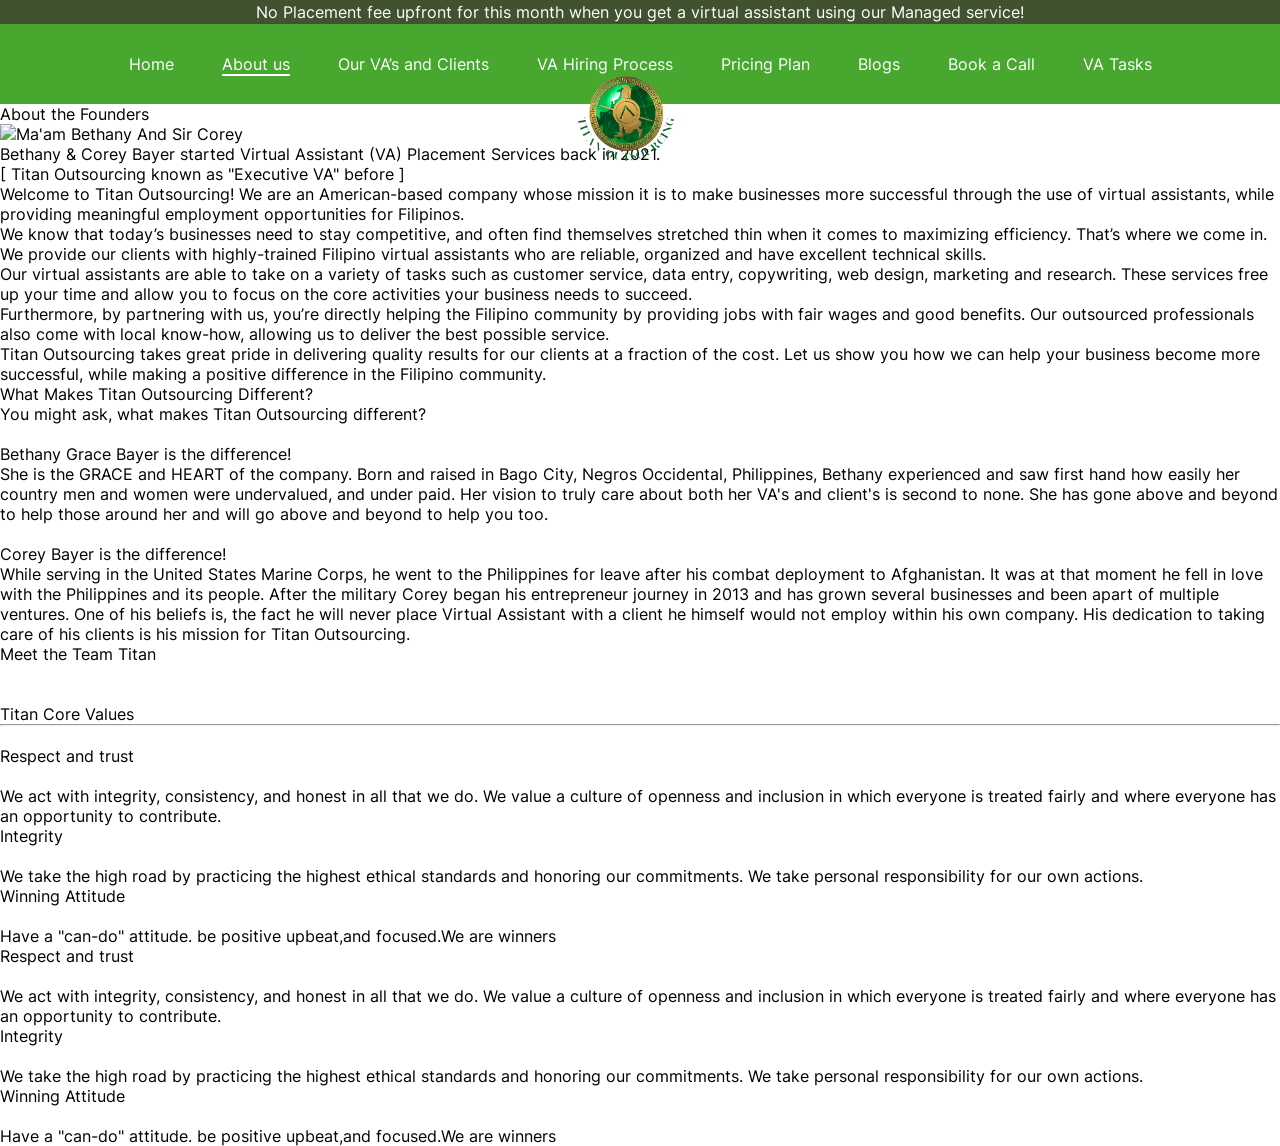
==== about.html @ 86f4141e "Add files via upload" ====
<!DOCTYPE html>
<html lang="en">
<head>
    <meta charset="UTF-8">
    <meta name="viewport" content="width=device-width, initial-scale=1.0">
    <title>About The Founders</title>
    <link rel="stylesheet" href="css/about.css">
    <link rel="stylesheet" href="css/header.css">
</head>
<body class="h-body">
    <header class="h-header">
        <div class="h-placeheader">
            <p>No Placement fee upfront for this month when you get a virtual assistant using our Managed service!</p>
        </div>
        <div class="h-header-container">
            <nav class="h-header h-nav">
                <ul class="h-ul">
                    <li class="h-li" onclick="selected_content('home')" id="home">Home</li>
                    <li class="h-li h-selected" onclick="selected_content('about')" id="about">About us</li>
                    <li class="h-li" onclick="selected_content('our_va')" id="our_va">Our VA’s and Clients </li>
                    <li class="h-li" onclick="selected_content('va')" id="va">VA Hiring Process</li>
                    <li class="h-li" onclick="selected_content('pp')" id="pp">Pricing Plan</li>
                    <li class="h-li" onclick="selected_content('blogs')" id="blogs">Blogs</li>
                    <li class="h-li" onclick="selected_content('book')" id="book">Book a Call</li>
                    <li class="h-li" onclick="selected_content('task')" id="task">VA Tasks</li>
                </ul>
            </nav>
            <div class="h-logo">
                <img src="images/Titan_Logo_png.png" alt="titan logo" class="h-img">
            </div>
        </div>
    </header>

    <div class="lawas1">
        <div class="about">
            <p>
                About the Founders
            </p>
        </div>

        <div class="unod1">

            <div class="wala1">
                <img src="images/maamsir1.png" alt="Ma'am Bethany And Sir Corey">
                <div class="overlay-text"></div>
            </div>

            <div class="tuo1">
                <div class="pamagat1">
                    <p>
                        <span class="betcolor">Bethany & Corey Bayer</span> started Virtual Assistant (VA) Placement Services back in <span class="betcolor">2021</span>.
                    </p>
                </div>
                <div class="pamagat2">
                    <p>
                        [ Titan Outsourcing known as "Executive VA" before ]
                    </p>
                </div>
                <div class="cont1">
                    <p>
                        Welcome to Titan Outsourcing! We are an American-based company whose mission it is to make businesses more successful through the use of virtual assistants, while providing meaningful employment opportunities for Filipinos.
                    </p>
                    <p>
                        We know that today’s businesses need to stay competitive, and often find themselves stretched thin when it comes to maximizing efficiency. That’s where we come in. We provide our clients with highly-trained Filipino virtual assistants who are reliable, organized and have excellent technical skills. <br>
                        Our virtual assistants are able to take on a variety of tasks such as customer service, data entry, copywriting, web design, marketing and research. These services free up your time and allow you to focus on the core activities your business needs to succeed. 
                    </p>
                    <p>
                        Furthermore, by partnering with us, you’re directly helping the Filipino community by providing jobs with fair wages and good benefits. Our outsourced professionals also come with local know-how, allowing us to deliver the best possible service. <br>
                        Titan Outsourcing takes great pride in delivering quality results for our clients at a fraction of the cost. Let us show you how we can help your business become more successful, while making a positive difference in the Filipino community.
                    </p>
                </div>
            </div>

        </div>
<!-- next naman ni sa nga something -->
        <div class="what">

            <div class="pamagat3">
                <p>
                    What Makes Titan Outsourcing Different?
                </p>
            </div>
            <div class="pamagat4">
                <p>
                    You might ask, what makes Titan Outsourcing different?
                </p>
            </div>

            <div class="bgcolor1">
                <div class="abso">
                <div class="sapic">
                <div class="wala2">
                    <img src="images/mamb.png" alt="">
                    <div class="name1">
                        <p>
                            <span class="betcolor">Bethany Grace Bayer</span> is the difference!
                        </p>
                    </div>
                    <div class="desc1">
                        <p>She is the GRACE and HEART of the company.
                        Born and raised in Bago City, Negros Occidental, Philippines, Bethany experienced and saw first hand how easily her country men and women were undervalued, and under paid.
                        Her vision to truly care about both her VA's and client's is second to none. She has gone above and beyond to help those around her and will go above and beyond to help you too.</p>
                    </div>
                </div>

                <div class="tuo2">
                    <img src="images/sirc.png" alt="">
                    <div class="name1">
                        <p>
                            <span class="betcolor">Corey Bayer</span> is the difference!
                        </p>
                    </div>
                    <div class="desc1">
                        <p>While serving in the United States Marine Corps, he went to the Philippines for leave after his combat deployment to Afghanistan. It was at that moment he fell in love with the Philippines and its people. After the military Corey began his entrepreneur journey in 2013 and has grown several businesses and been apart of multiple ventures. One of his beliefs is, the fact he will never place Virtual Assistant with a client he himself would not employ within his own company. His dedication to taking care of his clients is his mission for Titan Outsourcing.</p>
                    </div>
                </div>
                </div>
                </div>
            </div>

        </div>

<!-- next naman ni sa nga something -->

        <div class="ano1">
            <div class="teamContainer">
                <div class="teamTitan">
                    <p>Meet the Team Titan</p>
                    
                </div>
            </div>
        </div>
<!-- next naman ni sa nga something -->
        <div class="colpic">
            <div class="bgcontainer">
                <div class="bgcolor3">
                    <div class="picsure">
                    <div class="picrowbabaw">
                        <img src="images/ma1.png" alt="">
                        <img src="images/ma2.png" alt="">
                        <img src="images/ma3.png" alt="">
                        <img src="images/ma4.png" alt="">
                    </div>

                    <div class="picrowdalom">
                        <img src="images/ma4.png" alt="">
                        <img src="images/ma5.png" alt="">
                        <img src="images/ma6.png" alt="">
                        <img src="images/ma7.png" alt="">
                    </div>
                    </div>
                </div>
            </div>
        </div>
<!-- next naman ni sa nga something -->
        <div class="cor">
            <div class="pamagat5">
                <p>Titan Core Values</p>
                <hr>
            </div>
            <div class="vid">
                <img src="images/vid1.png" alt="">
            </div>
        </div>
<!-- next naman ni sa nga something -->
        <div class="bgcolor4">
            <div class="babawya">
                <div class="unodya">
                    <div class="sulodya">
                        <div class="pama">
                            <p>Respect and trust</p>
                            <img src="images/shakehands.png" alt="">
                        </div>
                        <div class="lama">
                            <p>We act with integrity, consistency, and honest in all that we do. We value a culture of openness and inclusion in which everyone is treated fairly and where everyone has an opportunity to contribute.</p>
                        </div>
                    </div>
                    <div class="sulodya">
                        <div class="pama">
                            <p>Integrity</p>
                            <img src="images/kilohan.png" alt="">
                        </div>
                        <div class="lama">
                            <p>We take the high road by practicing the highest ethical standards and honoring our commitments. We take personal responsibility for our own actions.</p>
                        </div>
                    </div>
                    <div class="sulodya">
                        <div class="pama">
                            <p>Winning Attitude</p>
                            <img src="images/awaed1.png" alt="">
                        </div>
                        <div class="lama">
                            <p>Have a "can-do" attitude. be positive upbeat,and focused.We are winners</p>
                        </div>
                    </div>
                </div>
            </div>
            <div class="dalomya">
                <div class="unodya1">
                    <div class="sulodya1">
                        <div class="pama1">
                            <p>Respect and trust</p>
                            <img src="images/teampuzzle.png" alt="">
                        </div>
                        <div class="lama1">
                            <p>We act with integrity, consistency, and honest in all that we do. We value a culture of openness and inclusion in which everyone is treated fairly and where everyone has an opportunity to contribute.</p>
                        </div>
                    </div>
                    <div class="sulodya1">
                        <div class="pama1">
                            <p>Integrity</p>
                            <img src="images/circleman.png" alt="">
                        </div>
                        <div class="lama1">
                            <p>We take the high road by practicing the highest ethical standards and honoring our commitments. We take personal responsibility for our own actions.</p>
                        </div>
                    </div>
                    <div class="sulodya1">
                        <div class="pama1">
                            <p>Winning Attitude</p>
                            <img src="images/staremployee.png" alt="">
                        </div>
                        <div class="lama1">
                            <p>Have a "can-do" attitude. be positive upbeat,and focused.We are winners</p>
                        </div>
                    </div>
                </div>
            </div>
        </div>
    </div>
    
</body>
<script src="js/aboutheader.js"></script>
</html>
---- css/header.css ----
@font-face {
    font-family: myFirstFont;
    src:url("../font/Inter-VariableFont_slnt,wght.ttf");
}
*{
    margin: 0;
    padding: 0;
    box-sizing: border-box;
}
.h-body{
    font-family: "myFirstFont";
}
.h-placeheader{
    background-color: #405230;;
    width: 100%;
    padding: 2px 0;
    text-align: center;
    font-size: 1rem;
    color: white;
}

.h-header-container{
    position: relative;
}
.h-header{
    background-color: #47A72F;
}
.h-nav>.h-ul{
    display: flex;
    list-style: none;
    color: white;
    font-size: 1rem;
    padding: 30px 0;
    flex-direction: row;
    justify-content: center;
    gap: 3rem;
}
.h-li{
    cursor: pointer;
}
.h-logo{
    position: absolute;
    left: 45%;
    top: 40px;
}
.h-logo > .h-img{
    max-width: 100%;
    width: 100px;
}

.h-selected{
    display: inline-block;
    position: relative;
}
.h-selected:after {
    content: '';
    position: absolute;
    width: 100%;
    height: 2px;
    bottom: 0;
    left: 0;
    top: 20px;
    background-color: white;
    animation: slidein 0.5s ease-in-out;

}

@keyframes slidein {
    from {
      width: 0;
    }
  
    to {
      width: 100%;
    }
  }
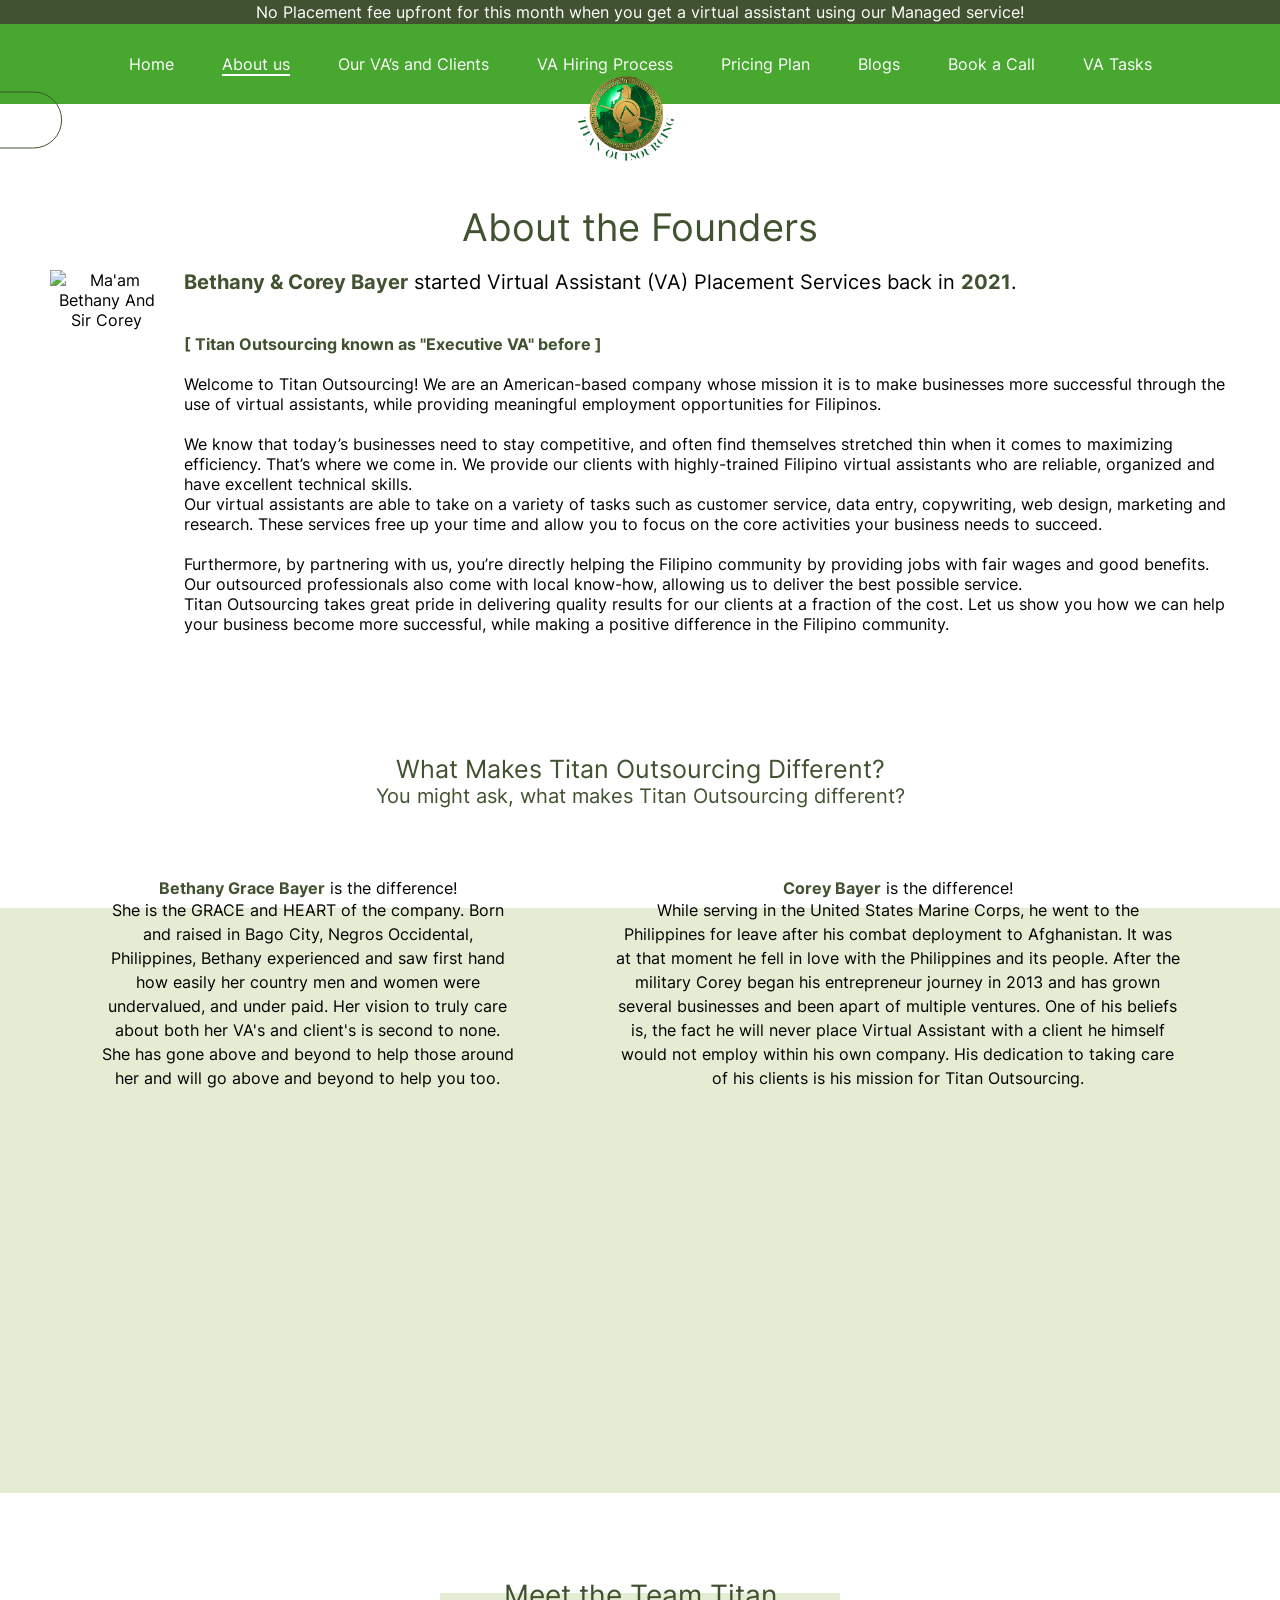
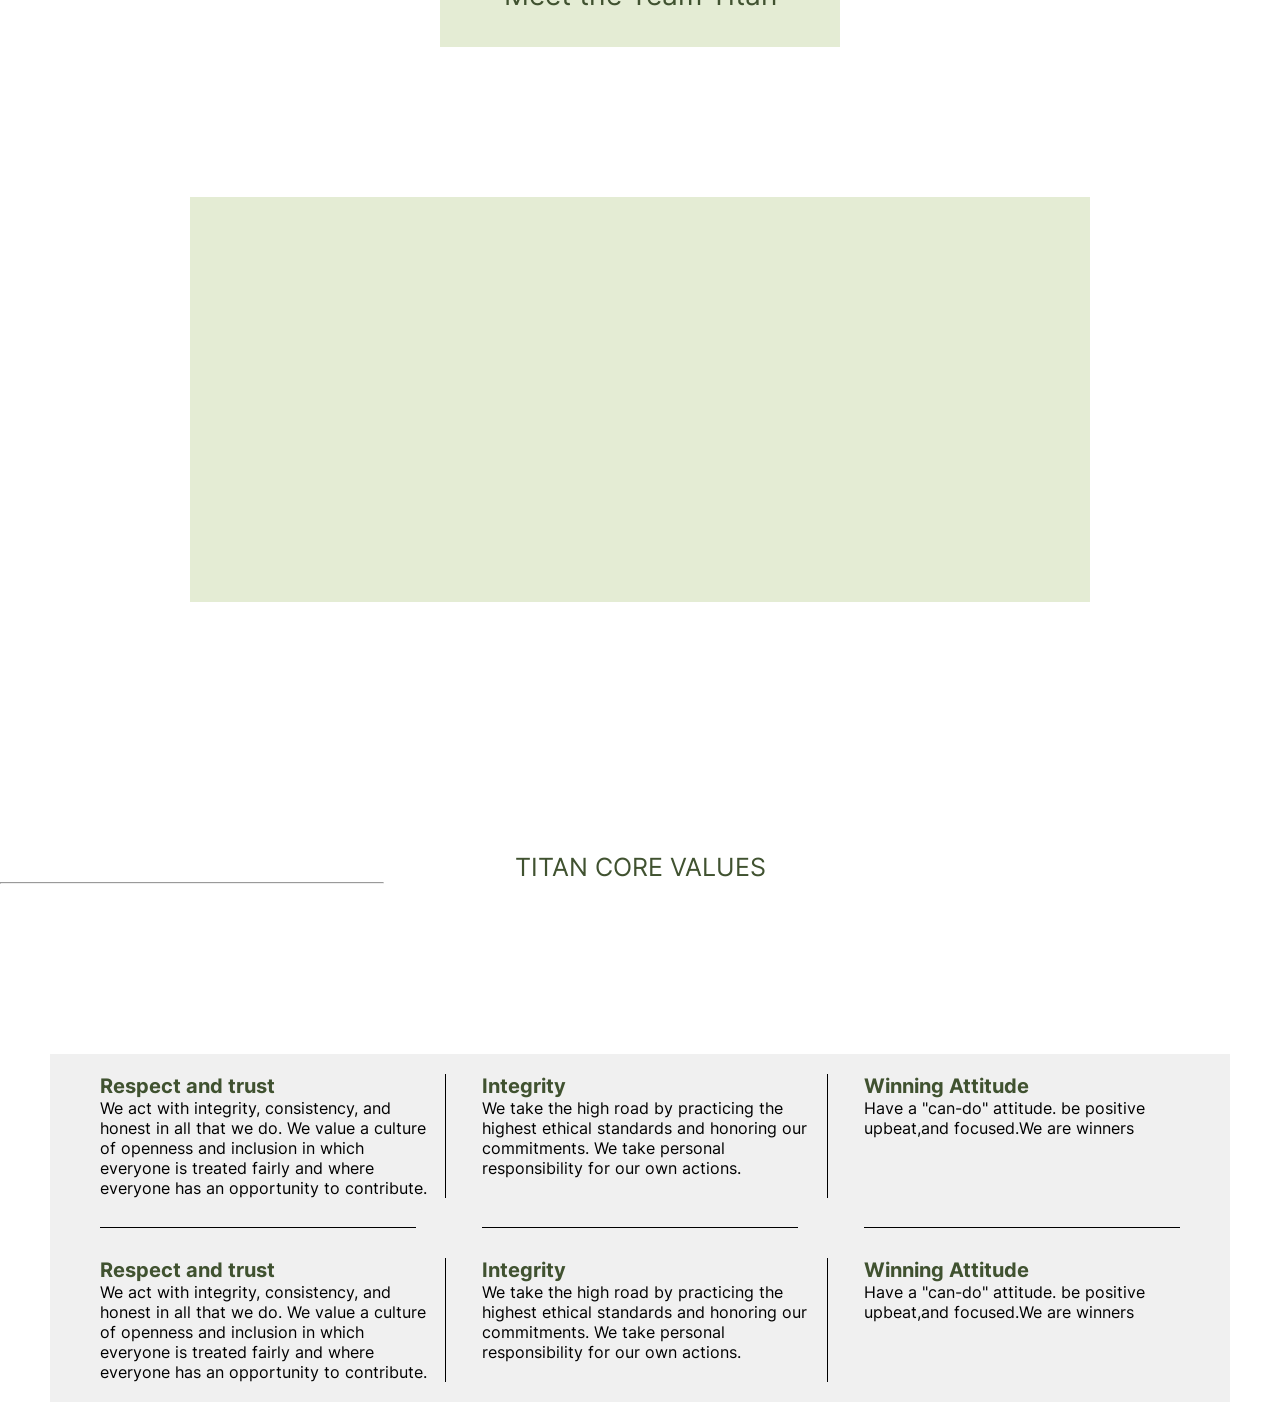
==== commit c1288bc6: "Update about.html" ====
--- a/about.html
+++ b/about.html
@@ -30,16 +30,13 @@
             </div>
         </div>
     </header>
-
+<!-- next naman ni sa nga something -->
     <div class="lawas1">
         <div class="about">
-            <p>
-                About the Founders
-            </p>
+            <p>About the Founders</p>
         </div>
 
         <div class="unod1">
-
             <div class="wala1">
                 <img src="images/maamsir1.png" alt="Ma'am Bethany And Sir Corey">
                 <div class="overlay-text"></div>
@@ -47,31 +44,21 @@
 
             <div class="tuo1">
                 <div class="pamagat1">
-                    <p>
-                        <span class="betcolor">Bethany & Corey Bayer</span> started Virtual Assistant (VA) Placement Services back in <span class="betcolor">2021</span>.
-                    </p>
+                    <p><span class="betcolor">Bethany & Corey Bayer</span> started Virtual Assistant (VA) Placement Services back in <span class="betcolor">2021</span>.</p>
                 </div>
                 <div class="pamagat2">
-                    <p>
-                        [ Titan Outsourcing known as "Executive VA" before ]
-                    </p>
+                    <p>[ Titan Outsourcing known as "Executive VA" before ]</p>
                 </div>
                 <div class="cont1">
-                    <p>
-                        Welcome to Titan Outsourcing! We are an American-based company whose mission it is to make businesses more successful through the use of virtual assistants, while providing meaningful employment opportunities for Filipinos.
-                    </p>
-                    <p>
-                        We know that today’s businesses need to stay competitive, and often find themselves stretched thin when it comes to maximizing efficiency. That’s where we come in. We provide our clients with highly-trained Filipino virtual assistants who are reliable, organized and have excellent technical skills. <br>
-                        Our virtual assistants are able to take on a variety of tasks such as customer service, data entry, copywriting, web design, marketing and research. These services free up your time and allow you to focus on the core activities your business needs to succeed. 
-                    </p>
-                    <p>
-                        Furthermore, by partnering with us, you’re directly helping the Filipino community by providing jobs with fair wages and good benefits. Our outsourced professionals also come with local know-how, allowing us to deliver the best possible service. <br>
-                        Titan Outsourcing takes great pride in delivering quality results for our clients at a fraction of the cost. Let us show you how we can help your business become more successful, while making a positive difference in the Filipino community.
-                    </p>
-                </div>
-            </div>
-
-        </div>
+                    <p>Welcome to Titan Outsourcing! We are an American-based company whose mission it is to make businesses more successful through the use of virtual assistants, while providing meaningful employment opportunities for Filipinos.</p>
+                    <p>We know that today’s businesses need to stay competitive, and often find themselves stretched thin when it comes to maximizing efficiency. That’s where we come in. We provide our clients with highly-trained Filipino virtual assistants who are reliable, organized and have excellent technical skills.<br>
+                    Our virtual assistants are able to take on a variety of tasks such as customer service, data entry, copywriting, web design, marketing and research. These services free up your time and allow you to focus on the core activities your business needs to succeed.</p>
+                    <p>Furthermore, by partnering with us, you’re directly helping the Filipino community by providing jobs with fair wages and good benefits. Our outsourced professionals also come with local know-how, allowing us to deliver the best possible service.<br>
+                    Titan Outsourcing takes great pride in delivering quality results for our clients at a fraction of the cost. Let us show you how we can help your business become more successful, while making a positive difference in the Filipino community.</p>
+                </div>
+            </div>
+        </div>
+    </div>
 <!-- next naman ni sa nga something -->
         <div class="what">
 
@@ -156,7 +143,7 @@
         <div class="cor">
             <div class="pamagat5">
                 <p>Titan Core Values</p>
-                <hr>
+                <hr class="line1">
             </div>
             <div class="vid">
                 <img src="images/vid1.png" alt="">
@@ -231,4 +218,18 @@
     
 </body>
 <script src="js/aboutheader.js"></script>
-</html>+<script>
+    window.onload = function() {
+        var imageHeight = document.querySelector('.wala1 img').clientHeight;
+        var imageWidth = document.querySelector('.wala1 img').clientWidth;
+        var paragraphs = document.querySelectorAll('.cont1 p');
+        var overlay = document.querySelector('.overlay-text');
+
+        var overlayHeight = imageHeight * 0.95;
+        var overlayWidth = imageWidth * 0.95;
+
+        overlay.style.height = overlayHeight + 'px';
+        overlay.style.width = overlayWidth + 'px';
+    };
+</script>
+</html>
--- a/css/about.css
+++ b/css/about.css
@@ -0,0 +1,239 @@
+body{
+    font-family: Arial;
+}
+.about{
+    font-size: 38px;
+    justify-content: center;
+    text-align: center;
+    color: #405230;
+    margin-top: 100px;
+    margin-bottom: 20px;
+}
+.unod1{
+    display: flex;
+    flex-direction: row;
+    margin-left: 50px;
+    margin-right: 50px;
+}
+.overlay-text{
+    border: solid 1px #405230;
+    border-radius: 100px;
+    transform: translate(50%, -50%);
+    margin-top: -210px;
+    margin-left: -150px;
+    height: 95%;
+    width: 95%;
+}
+.wala1 img{
+    justify-content: center;
+    align-content: center;
+    text-align: center;
+}
+.pamagat2{
+    color: #405230;
+    font-weight: bold;
+}
+.tuo1 p{
+    margin-bottom: 20px;
+    margin-left: 20px;
+}
+.what{
+    margin-top: 100px;
+}
+.pamagat3{
+    text-align: center;
+    color: #405230;
+    font-size: 25px;
+}
+.pamagat4{
+    text-align: center;
+    color: #405230;
+    font-size: 20px;
+    margin-bottom: 100px;
+}
+.sapic{
+    display: flex;
+    flex-direction: row;
+    margin-right: 100px;
+    margin-left: 100px;
+}
+.wala2 {
+    display: flex;
+    flex-direction: column;
+    text-align: center;
+    align-items: center;
+    margin-right: 100px;
+}
+.tuo2 {
+    display: flex;
+    flex-direction: column;
+    text-align: center;
+    align-items: center;
+}
+.bgcolor1{
+    background-color: #E4ECD4;
+    height: 65vh;
+    width: 100%;
+}
+.betcolor{
+    color: #405230;
+    font-weight: bold;
+}
+.abso{
+    position: absolute;
+    margin-top: -30px;
+}
+.desc1{
+    line-height: 1.5rem;
+}
+.ano1{
+    text-align: center;
+    margin-top: 100px;
+    margin-bottom: -50px;
+}
+.ano1 p{
+    color: #405230;
+    font-size: 28px;
+    margin-top: -15px;
+}
+.teamContainer {
+    display: flex;
+    align-items: center;
+    justify-content: center;
+}
+
+.teamTitan {
+    width: 400px;
+    height: 6vh;
+    background-color: #E4ECD4;
+}
+.picsure{
+    /* position: absolute; */
+    margin-top: -70px;
+}
+.colpic{
+    text-align: center;
+}
+.bgcontainer {
+    margin-top: 200px;
+    display: flex;
+    align-items: center;
+    justify-content: center;
+}
+.bgcolor3 {
+    width: 900px;
+    height: 45vh;
+    background-color: #E4ECD4;
+    
+}
+.picrowbabaw{
+    /* position: absolute;
+    margin-top: -70px;
+    display: flex;
+    flex-direction: row; */
+}
+.picrowbabaw img{
+
+}
+.cor{
+    margin-top: 250px;
+}
+.pamagat5 p{
+    text-align: center;
+    font-size: 25px;
+    color: #405230;
+    text-transform: uppercase;
+}
+.pamagat5 hr{
+    width: 30%;
+}
+.vid{
+    text-align: center;
+    margin-top: 50px;
+}
+.bgcolor4 {
+    background-color: #f0f0f0;
+    padding: 20px;
+    margin-left: 50px;
+    margin-right: 50px;
+    margin-top: 100px;
+    display: flex;
+    flex-direction: column;
+}
+
+.unodya,
+.unodya1 {
+    display: flex;
+    justify-content: space-between;
+}
+.dalomya{
+    margin-top: 60px;
+}
+
+.sulodya,
+.sulodya1 {
+    position: relative;
+    padding-right: 10px;
+    flex-basis: 33%;
+}
+
+.sulodya:not(:last-child)::after,
+.sulodya1:not(:last-child)::after {
+    content: '';
+    position: absolute;
+    top: 0;
+    bottom: 0;
+    right: 0;
+    width: 1px;
+    background-color: black;
+}
+
+.sulodya::before {
+    content: '';
+    position: absolute;
+    bottom: -30px;
+    left: 30px;
+    right: 30px;
+    height: 1px;
+    background-color: black;
+}
+
+.pama,
+.pama1 {
+    margin-left: 30px;
+    padding: 0;
+    display: flex;
+    flex-direction: row;
+    justify-content: space-between;
+        }
+.lama,
+.lama1 {
+    margin-left: 30px;
+    padding: 0;
+}
+
+.pama p,
+.pama1 p {
+    font-size: 20px;
+    color: #405230;
+    font-weight: bold;
+}
+
+.pama img,
+.pama1 img {
+    margin-right: 10px;
+    height: 100%;
+    width: auto;
+}
+@media screen and (min-width: 320px){
+    
+}
+
+@media screen and (min-width: 1020px){
+
+    .pamagat1{
+        font-size: 20px;
+        margin-bottom: 40px;
+    }
+
+}
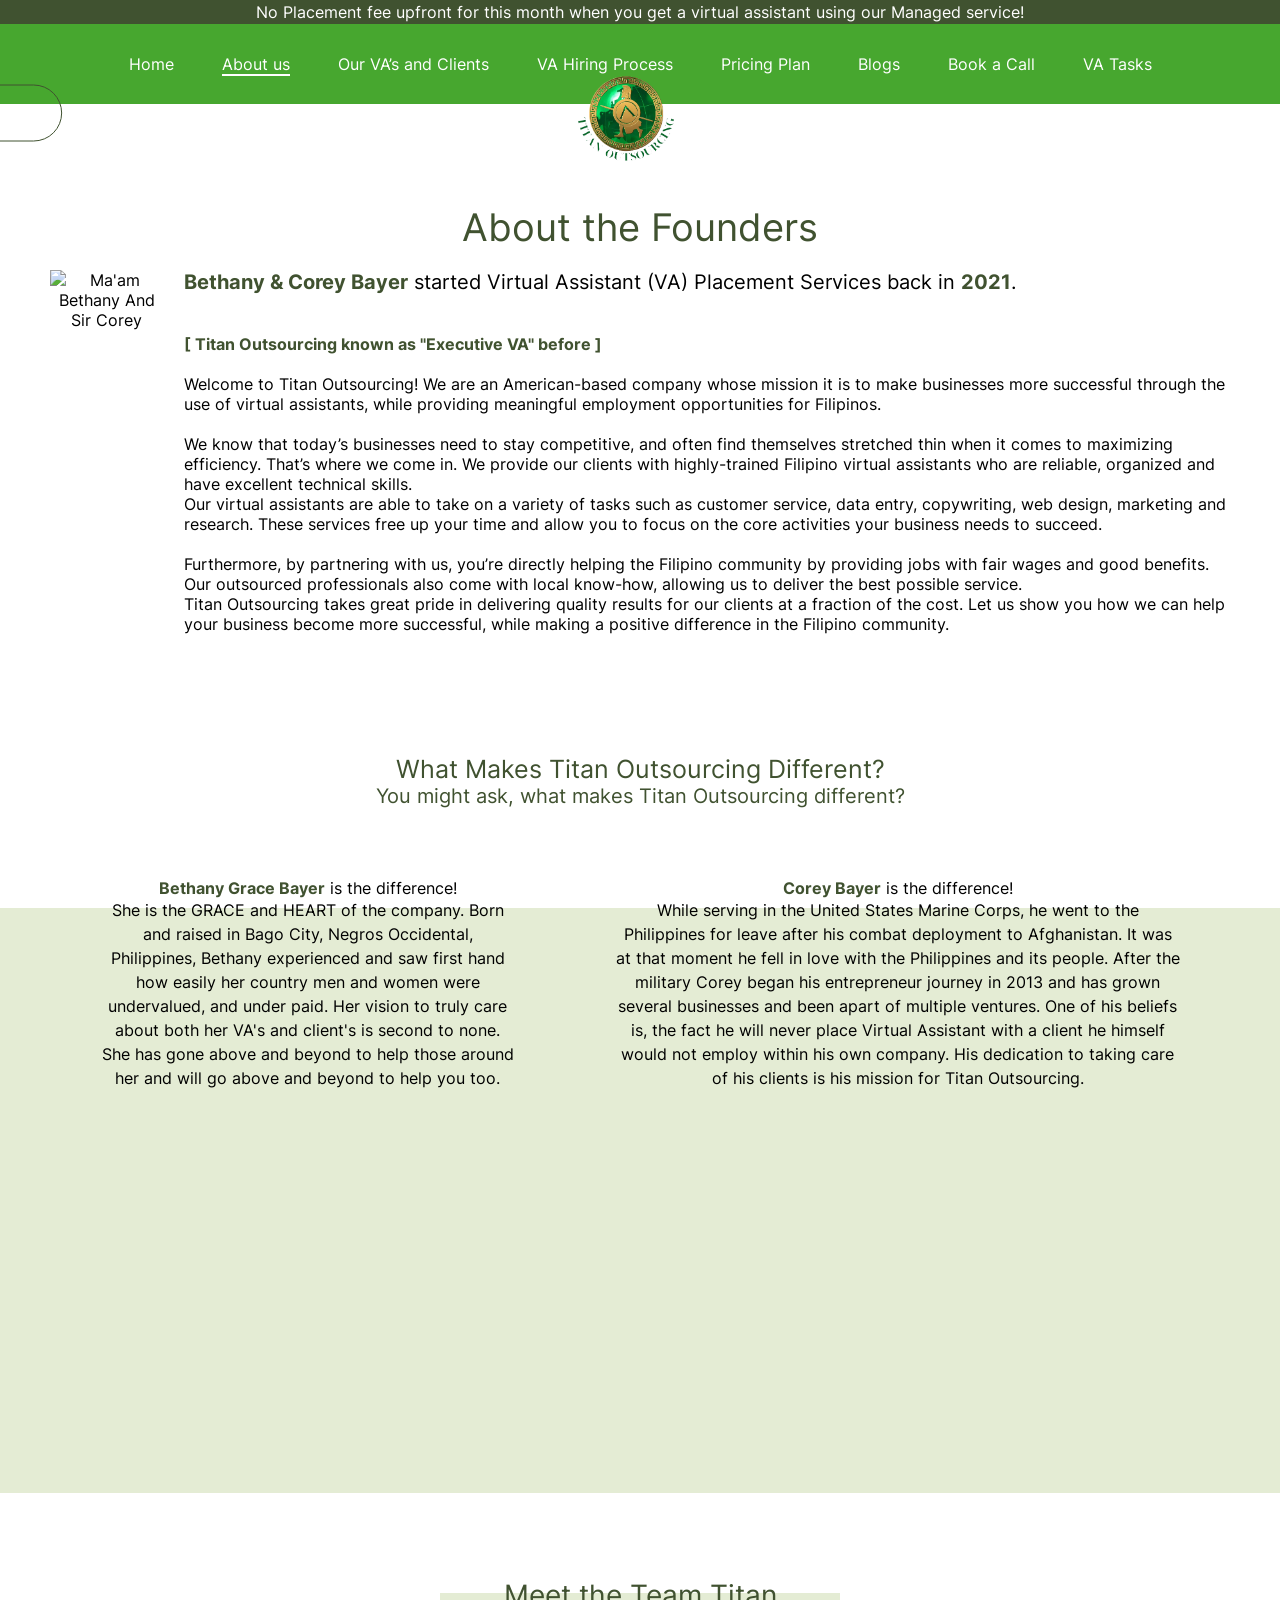
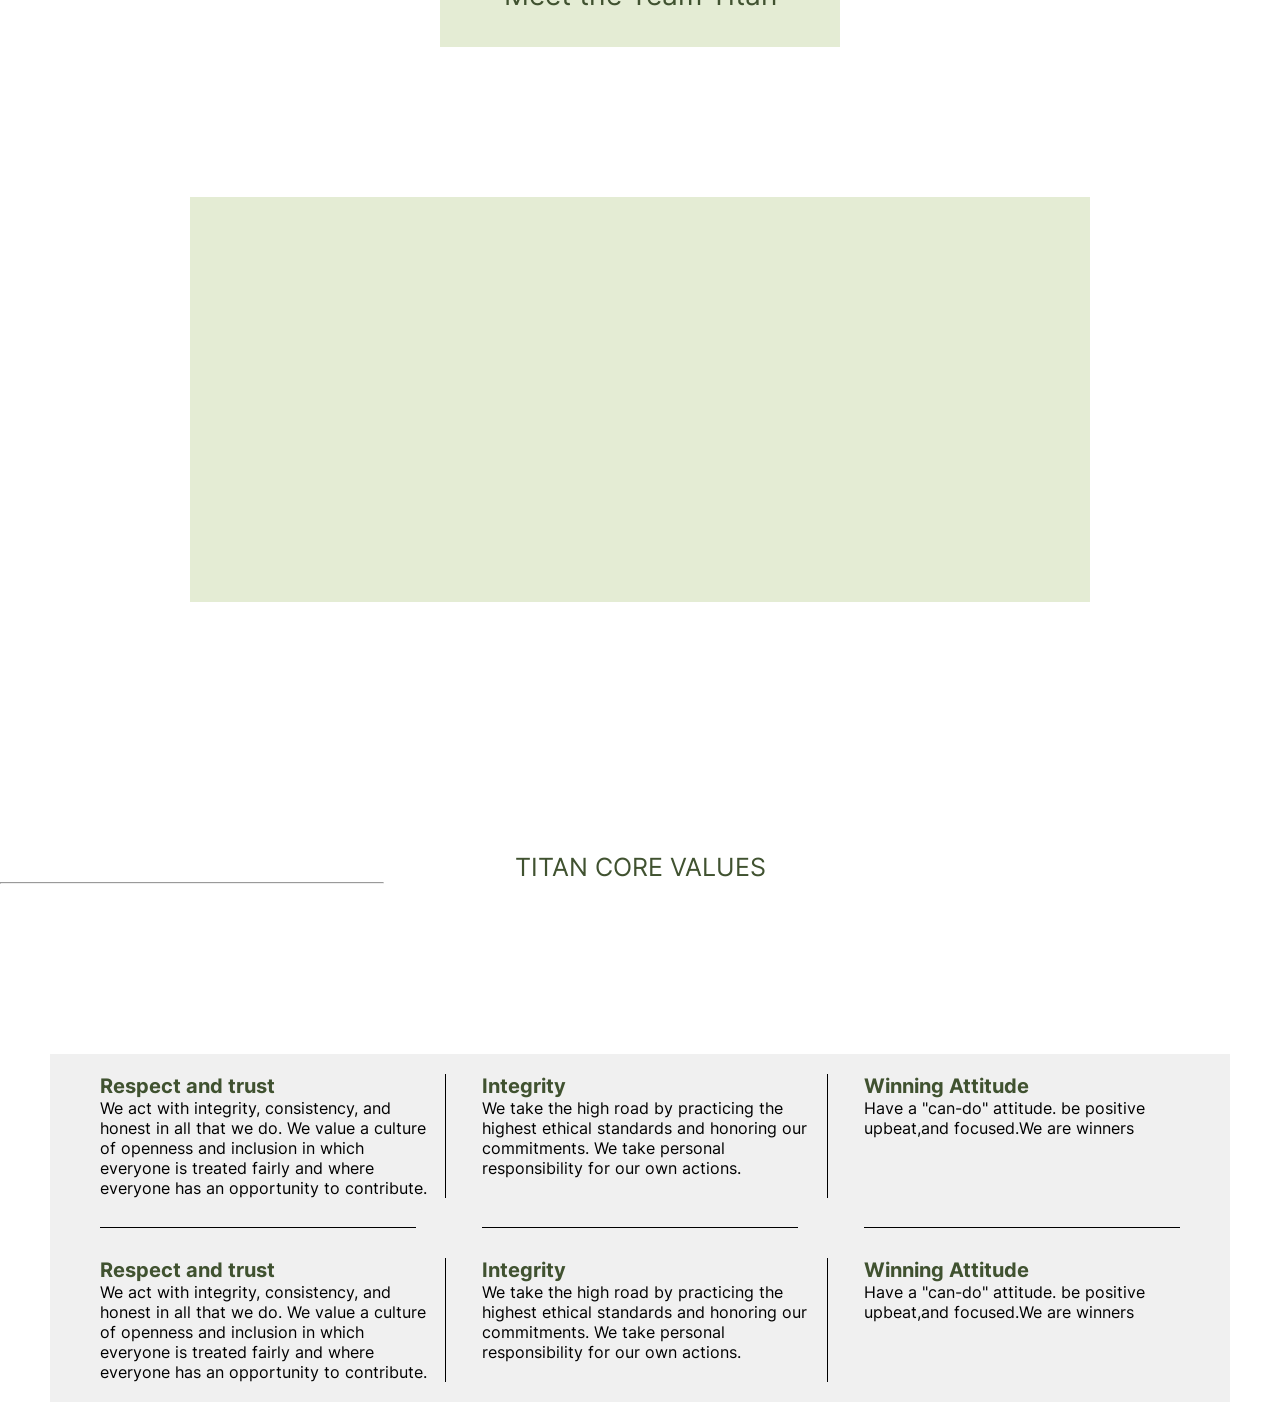
==== commit 960db847: "Update about.html" ====
--- a/about.html
+++ b/about.html
@@ -222,14 +222,19 @@
     window.onload = function() {
         var imageHeight = document.querySelector('.wala1 img').clientHeight;
         var imageWidth = document.querySelector('.wala1 img').clientWidth;
-        var paragraphs = document.querySelectorAll('.cont1 p');
-        var overlay = document.querySelector('.overlay-text');
+        var overlay = document.querySelector('.unod1 .overlay-text');
 
         var overlayHeight = imageHeight * 0.95;
         var overlayWidth = imageWidth * 0.95;
 
         overlay.style.height = overlayHeight + 'px';
         overlay.style.width = overlayWidth + 'px';
+
+        var heightDifference = overlay.clientHeight - imageHeight;
+
+        overlay.style.marginTop = (-heightDifference / 2) - 220 + 'px';
+        overlay.style.marginBottom = (-heightDifference / 2) - 150 + 'px';
     };
 </script>
+
 </html>
